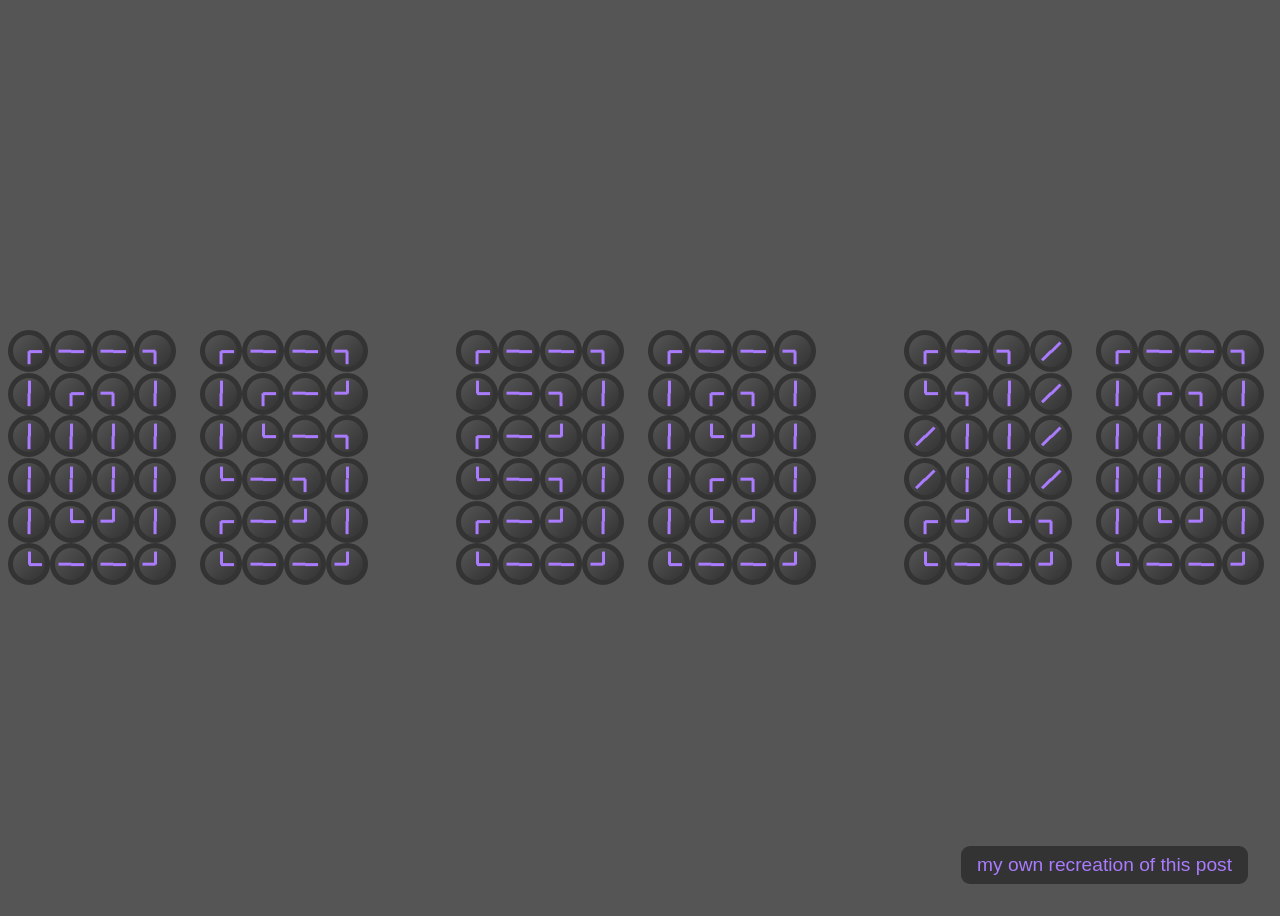
==== clocks-clock/index.html @ 26d0c02b "add and apply prettier" ====
<!doctype html>
<html lang="en">
    <head>
        <meta charset="UTF-8" />
        <meta name="viewport" content="width=device-width, initial-scale=1.0" />
        <title>clocks</title>
        <link rel="stylesheet" href="styles.css" />
    </head>
    <body>
        <a href="https://www.reddit.com/r/webdev/comments/1nrx5n9/clock_made_of_clocks/" target="_blank"
            >my own recreation of this post</a
        >
        <script src="scripts.js"></script>
    </body>
</html>
---- clocks-clock/styles.css ----
body {
    background-color: #555;
    display: flex;
    flex-wrap: wrap;
    height: 100vh;
    width: 100vw;
    gap: 50vw 5vw;
    align-items: center;
    overflow: hidden;
}

.digit-container {
    position: relative;
    display: flex;
}

.clock-container {
    display: flex;
    width: 15vw;
    height: 20vw;
    flex-wrap: wrap;
}

.clock {
    width: 2.5vw;
    height: 2.5vw;
    border: 5px solid #333;

    background: linear-gradient(-45deg, #333, #555);
    border-radius: 50%;
    position: relative;
}

.hand {
    background: #aa7bff;
    width: 0.2vw;
    height: 1vw;
    position: absolute;
    top: 30%;
    left: 48%;
    transform: translate(0, -50%);
    transform-origin: center;
    transition: all 0.4s ease-in-out;
}

.hand.hour {
    rotate: 180deg;
}

.hand.minute {
    rotate: 90deg;
}

a {
    position: fixed;
    bottom: 1rem;
    right: 2rem;
    color: #aa7bff;
    background: #333;
    padding: 0.5rem 1rem;
    border-radius: 1vh;
    text-decoration: none;
    font-family: sans-serif;
    font-size: 1.2rem;
}

@media only screen and (max-width: 1000px) {
    body {
        display: grid;
        justify-content: center;
        align-content: start;
        gap: 5rem;
    }
    .clock-container {
        width: 20vh;
        height: 20vh;
        flex-wrap: wrap;
        margin: 0;
        margin-top: 2vh;
    }

    .clock {
        width: 3.5vh;
        height: 3.5vh;
    }
    .hand {
        width: 0.3vh;
        height: 1.5vh;
    }

    a {
        bottom: 2rem;
    }
}
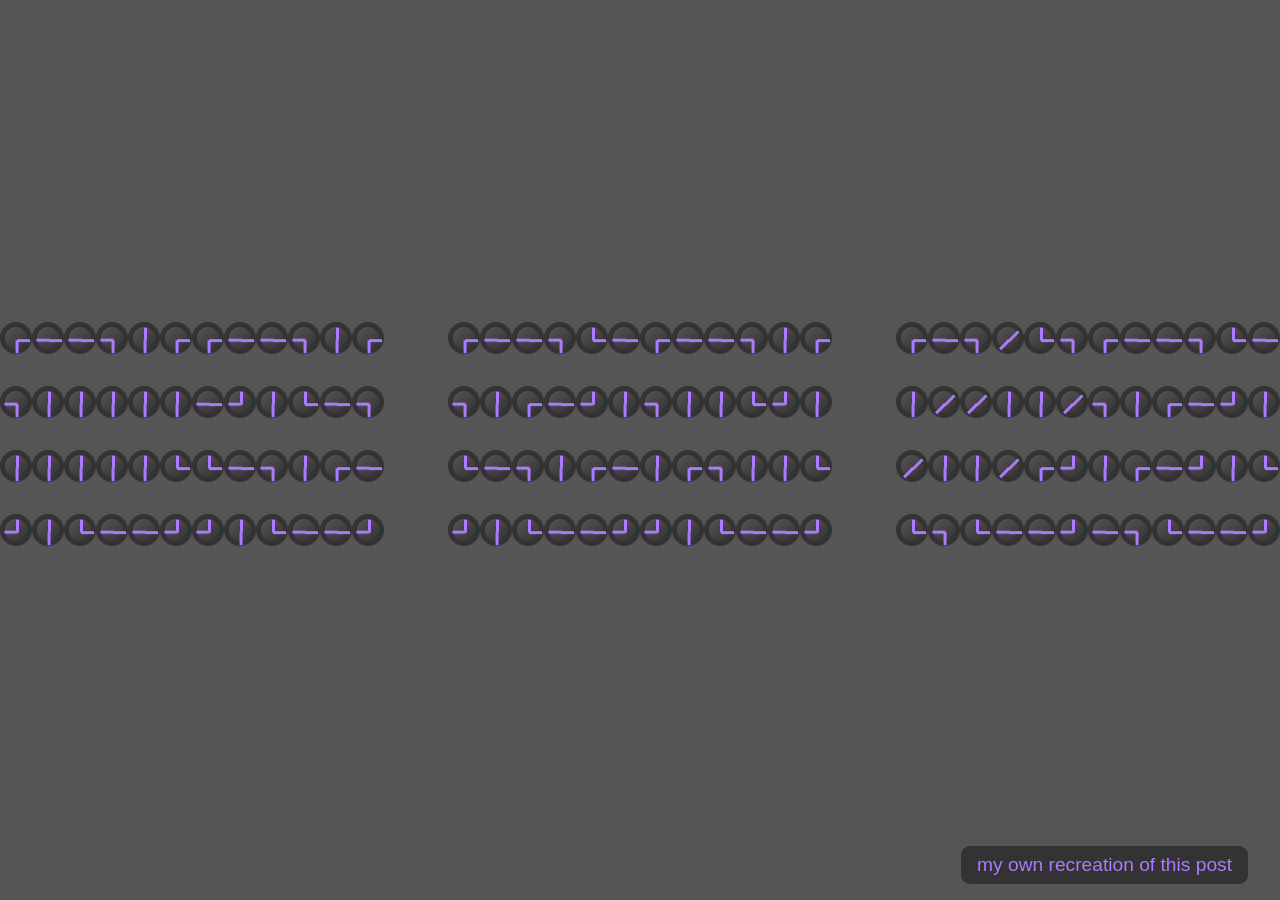
==== commit b54d9b32: "point subpages at tokens and base css" ====
--- a/clocks-clock/index.html
+++ b/clocks-clock/index.html
@@ -4,6 +4,9 @@
         <meta charset="UTF-8" />
         <meta name="viewport" content="width=device-width, initial-scale=1.0" />
         <title>clocks</title>
+        <link rel="stylesheet" href="https://fonts.googleapis.com/css2?family=Quicksand:wght@300..700&display=swap" />
+        <link rel="stylesheet" href="/css/tokens.css" />
+        <link rel="stylesheet" href="/css/base.css" />
         <link rel="stylesheet" href="styles.css" />
     </head>
     <body>
--- a/css/tokens.css
+++ b/css/tokens.css
@@ -0,0 +1,53 @@
+:root {
+    --font: "Quicksand", sans-serif;
+    --accent: #aa7bff;
+    --link: var(--accent);
+    --page-bg: #1c1c1c; /* subpages */
+
+    --radius-sm: 5px;
+    --radius-md: 10px;
+    --radius-pill: 999px;
+
+    --z-window: 100;
+    --z-popup: 1000;
+    --z-resizer: 10;
+
+    --confirm: 180 255 180;
+    --cancel: 255 139 139;
+    --switch-off: 220 224 232;
+
+    --c4-red: 255 93 93;
+    --c4-yellow: 255 255 158;
+
+    /* trans flag, reused by 404 */
+    --trans-flag: #5bcefa 20%, #f5a9b8 20% 40%, #fff 40% 60%, #f5a9b8 60% 80%, #5bcefa 80%;
+}
+
+[data-theme="light"] {
+    color-scheme: light;
+    --bg1: 239 241 245;
+    --bg2: 230 233 239;
+    --bg3: 220 224 232;
+    --text1: 76 79 105;
+    --text2: 92 95 119;
+    --text3: 108 111 133;
+    --accent-pink: 234 118 203;
+    --accent-green: 64 160 43;
+    --red: 210 15 57;
+    --wallpaper-dim: 0.1;
+}
+
+[data-theme="dark"] {
+    color-scheme: dark;
+    --bg1: 36 39 58;
+    --bg2: 30 32 48;
+    --bg3: 24 25 38;
+    --text1: 202 211 245;
+    --text2: 184 192 224;
+    --text3: 165 173 203;
+
+    --accent-pink: 245 189 230;
+    --accent-green: 166 218 149;
+    --red: 237 135 150;
+    --wallpaper-dim: 0.25;
+}
--- a/css/base.css
+++ b/css/base.css
@@ -0,0 +1,38 @@
+* {
+    box-sizing: border-box;
+}
+
+html,
+body {
+    margin: 0;
+}
+body {
+    font-family: var(--font);
+}
+button,
+input,
+select {
+    font-family: inherit;
+}
+
+/* display rules like grid would otherwise override the hidden attribute */
+[hidden] {
+    display: none !important;
+}
+
+a:link,
+a:visited {
+    color: var(--link, var(--accent));
+    text-decoration: none;
+}
+a:hover {
+    text-decoration: underline;
+}
+
+.visually-hidden {
+    position: absolute;
+    width: 1px;
+    height: 1px;
+    overflow: hidden;
+    clip-path: inset(50%);
+}
--- a/clocks-clock/styles.css
+++ b/clocks-clock/styles.css
@@ -32,7 +32,7 @@
 }
 
 .hand {
-    background: #aa7bff;
+    background: var(--accent);
     width: 0.2vw;
     height: 1vw;
     position: absolute;
@@ -55,13 +55,15 @@
     position: fixed;
     bottom: 1rem;
     right: 2rem;
-    color: #aa7bff;
     background: #333;
     padding: 0.5rem 1rem;
     border-radius: 1vh;
     text-decoration: none;
     font-family: sans-serif;
     font-size: 1.2rem;
+}
+a:hover {
+    text-decoration: none;
 }
 
 @media only screen and (max-width: 1000px) {
